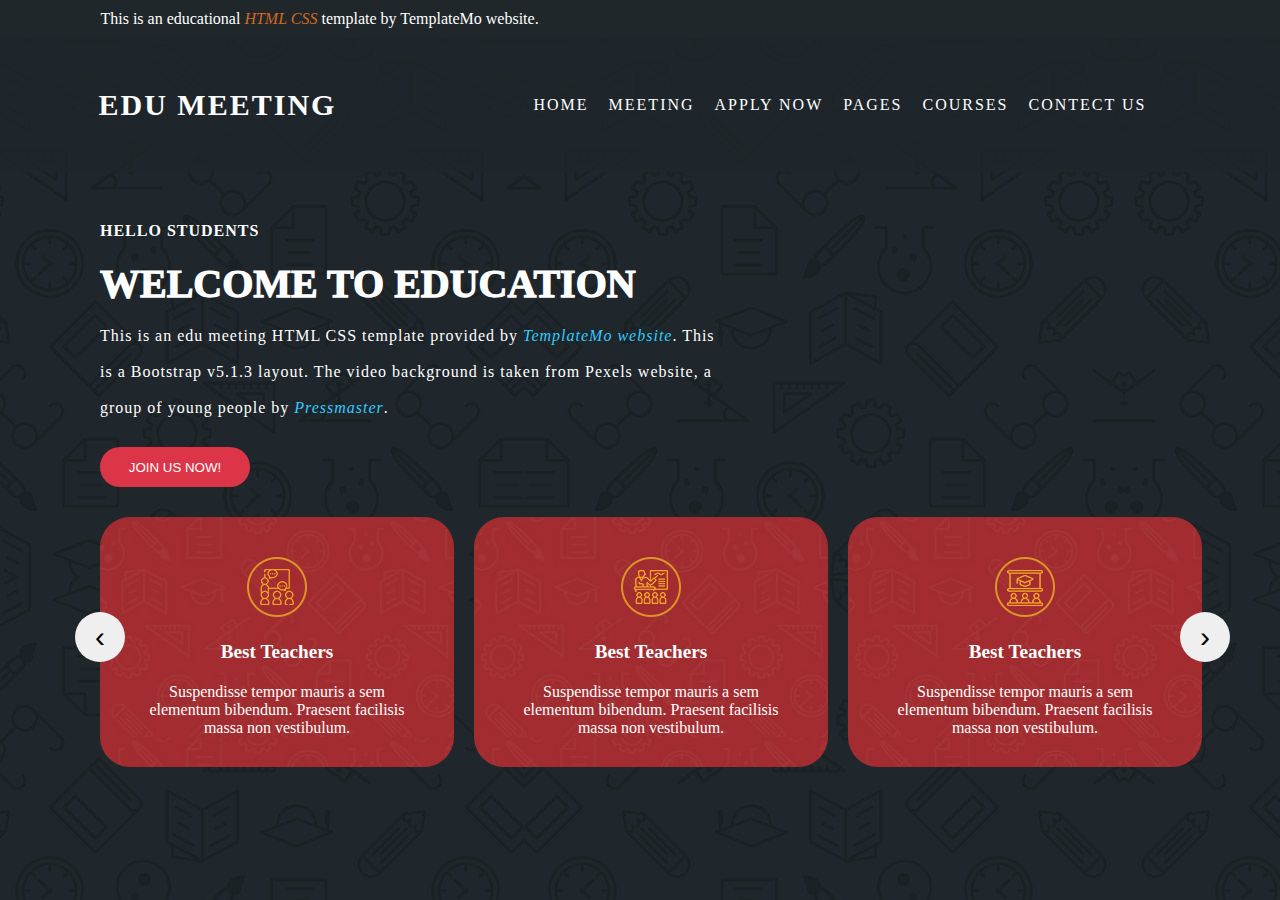
==== HTML5Assessment/Index.html @ 29d50cd0 "New added" ====
<!DOCTYPE html>
<html lang="en">
  <head>
    <meta charset="UTF-8" />
    <meta name="viewport" content="width=device-width, initial-scale=1.0" />
    <title>HTML 5 Assessment</title>
    <link rel="stylesheet" href="style.css" />
    <link
      rel="stylesheet"
      href="https://cdnjs.cloudflare.com/ajax/libs/font-awesome/6.5.1/css/all.min.css"
      integrity="sha512-DTOQO9RWCH3ppGqcWaEA1BIZOC6xxalwEsw9c2QQeAIftl+Vegovlnee1c9QX4TctnWMn13TZye+giMm8e2LwA=="
      crossorigin="anonymous"
      referrerpolicy="no-referrer"
    />
  </head>
  <body>
    <div class="container">
      <div class="container-wrapper">
        <div class="row">
          <div class="text-content">
            <p class="first-text">
              This is an educational
              <em style="color: chocolate">HTML CSS</em> template by TemplateMo
              website.
            </p>
          </div>
          <div class="icons">
            <ul>
              <li>
                <a href="#"><i class="fa-brands fa-facebook"></i></a>
              </li>
              <li>
                <a href="#"><i class="fa-brands fa-twitter"></i></a>
              </li>
              <li>
                <a href="#"><i class="fa-brands fa-behance"></i></a>
              </li>
              <li>
                <a href="#"><i class="fa-brands fa-linkedin"></i></a>
              </li>
            </ul>
          </div>
        </div>
      </div>

      <div class="container-01">
        <div class="main-nav">
          <a
            href="file:///C:/Users/Hp/Downloads/Education%20Meeting%20HTML5%20Template.html"
            class="logo"
            >EDU MEETING</a
          >
        </div>
        <ul class="nav">
          <li><a href="#">HOME</a></li>
          <li><a href="#">MEETING</a></li>
          <li><a href="#">APPLY NOW</a></li>
          <li class="page"><a href="">PAGES</a></li>
          <li><a href="#">COURSES</a></li>
          <li><a href="#">CONTECT US</a></li>
        </ul>
      </div>

      <section class="section-01">
        <div class="text-container">
          <h4>HELLO STUDENTS</h4>
          <h2 class="main-text">WELCOME TO EDUCATION</h2>
          <p class="para">
            This is an edu meeting HTML CSS template provided by
            <em style="color: #3cf">TemplateMo website</em>. This <br />
            <br />
            is a Bootstrap v5.1.3 layout. The video background is taken from
            Pexels website, a <br />
            <br />
            group of young people by <em style="color: #3cf">Pressmaster</em>.
          </p>
          <button type="button" id="join">JOIN US NOW!</button>
        </div>

        <div class="boxes">
          <div class="box1">
            <div class="inner-item">
              <img class="first-img" src="./Image/service-icon-01.png" alt="" />
              <h4 class="textt">Best Teachers</h4>
              <p>
                Suspendisse tempor mauris a sem <br />
                elementum bibendum. Praesent facilisis <br />
                massa non vestibulum.
              </p>
            </div>
          </div>

          <div class="box1">
            <div class="inner-item">
              <img class="first-img" src="./Image/service-icon-02.png" alt="" />
              <h4 class="textt">Best Teachers</h4>
              <p>
                Suspendisse tempor mauris a sem <br />
                elementum bibendum. Praesent facilisis <br />
                massa non vestibulum.
              </p>
            </div>
          </div>

          <div class="box1">
            <div class="inner-item">
              <img class="first-img" src="./Image/service-icon-03.png" alt="" />
              <h4 class="textt">Best Teachers</h4>
              <p>
                Suspendisse tempor mauris a sem <br />
                elementum bibendum. Praesent facilisis <br />
                massa non vestibulum.
              </p>
            </div>
          </div>

          <div class="owl-nav">
            <button type="button" class="first-arrow">
              <span class="arrow">‹</span></button
            ><button type="button" class="second-arrow">
              <span class="arrow">›</span>
            </button>
          </div>
        </div>
      </section>
    </div>
  </body>
</html>
---- HTML5Assessment/style.css ----
* {
  margin: 0;
  padding: 0;
  box-sizing: border-box;
}
body {
  background: url(../HTML5Assessment/Image/meetings-bg.jpg);
}
.container {
}
.container-wrapper {
  color: #ffffff;
  background-color: #1f272b;
}
.row {
  display: flex;
  justify-content: space-around;
  gap: 400px;
  padding: 10px;
}
.icons ul {
  display: flex;
  list-style: none;
  gap: 20px;
}
.container-01 {
  display: flex;
  justify-content: space-around;
  color: #ffffff;
  background-color: #1f272bbf;
  /* margin-top: 10px; */
  padding: 50px 35px 50px 0px;
}
.logo {
  text-decoration: none;
  color: #ffffff;
  font-size: 30px;
  font-weight: 900;
}
.nav {
  display: flex;
  list-style: none;
  gap: 20px;
  align-items: center;
}
a {
  color: #ffffff;
  letter-spacing: 2px;
  text-decoration: none;
}
.page :hover {
  content: counter(UPCOMING MEETINGS);
}
.section-01 {
  color: #ffffff;
  /* background-color: #343a40; */
  position: relative;
}
.text-container {
  /* text-align: center; */
  padding-left: 100px;
  padding-top: 50px;
}
.text-container h4 {
  letter-spacing: 1px;
  padding-bottom: 20px;
}
.para {
  padding-top: 20px;
  letter-spacing: 1px;
}
.main-text {
  padding-top: 0px;
  font-size: 40px;
  font-weight: 1000;
}
#join {
  color: #ffffff;
  background-color: #dc3547;
  width: 150px;
  height: 40px;
  border-radius: 20px;
  margin-top: 30px;
  border: none;
}
.boxes {
  /* width: 90%; */
  display: flex;
  margin-top: 30px;
  margin-left: 100px;
  gap: 20px;
}
.box1 {
  width: 30%;
  height: 250px;
  border-radius: 30px;
  background-image: url(../HTML5Assessment/Image/service-item-bg.jpg);
  text-align: center;
}
.first-img {
  padding-top: 40px;
}
.textt {
  padding-top: 20px;
  padding-bottom: 20px;
  font-size: larger;
}
.first-arrow {
  width: 50px;
  height: 50px;
  border-radius: 50px;
  border: none;
  position: absolute;
  top: 440px;
  left: 75px;
  cursor: pointer;
}
.second-arrow {
  width: 50px;
  height: 50px;
  border-radius: 50px;
  border: none;
  position: absolute;
  top: 440px;
  right: 50px;
  cursor: pointer;
}
.arrow {
  font-size: 30px;
}
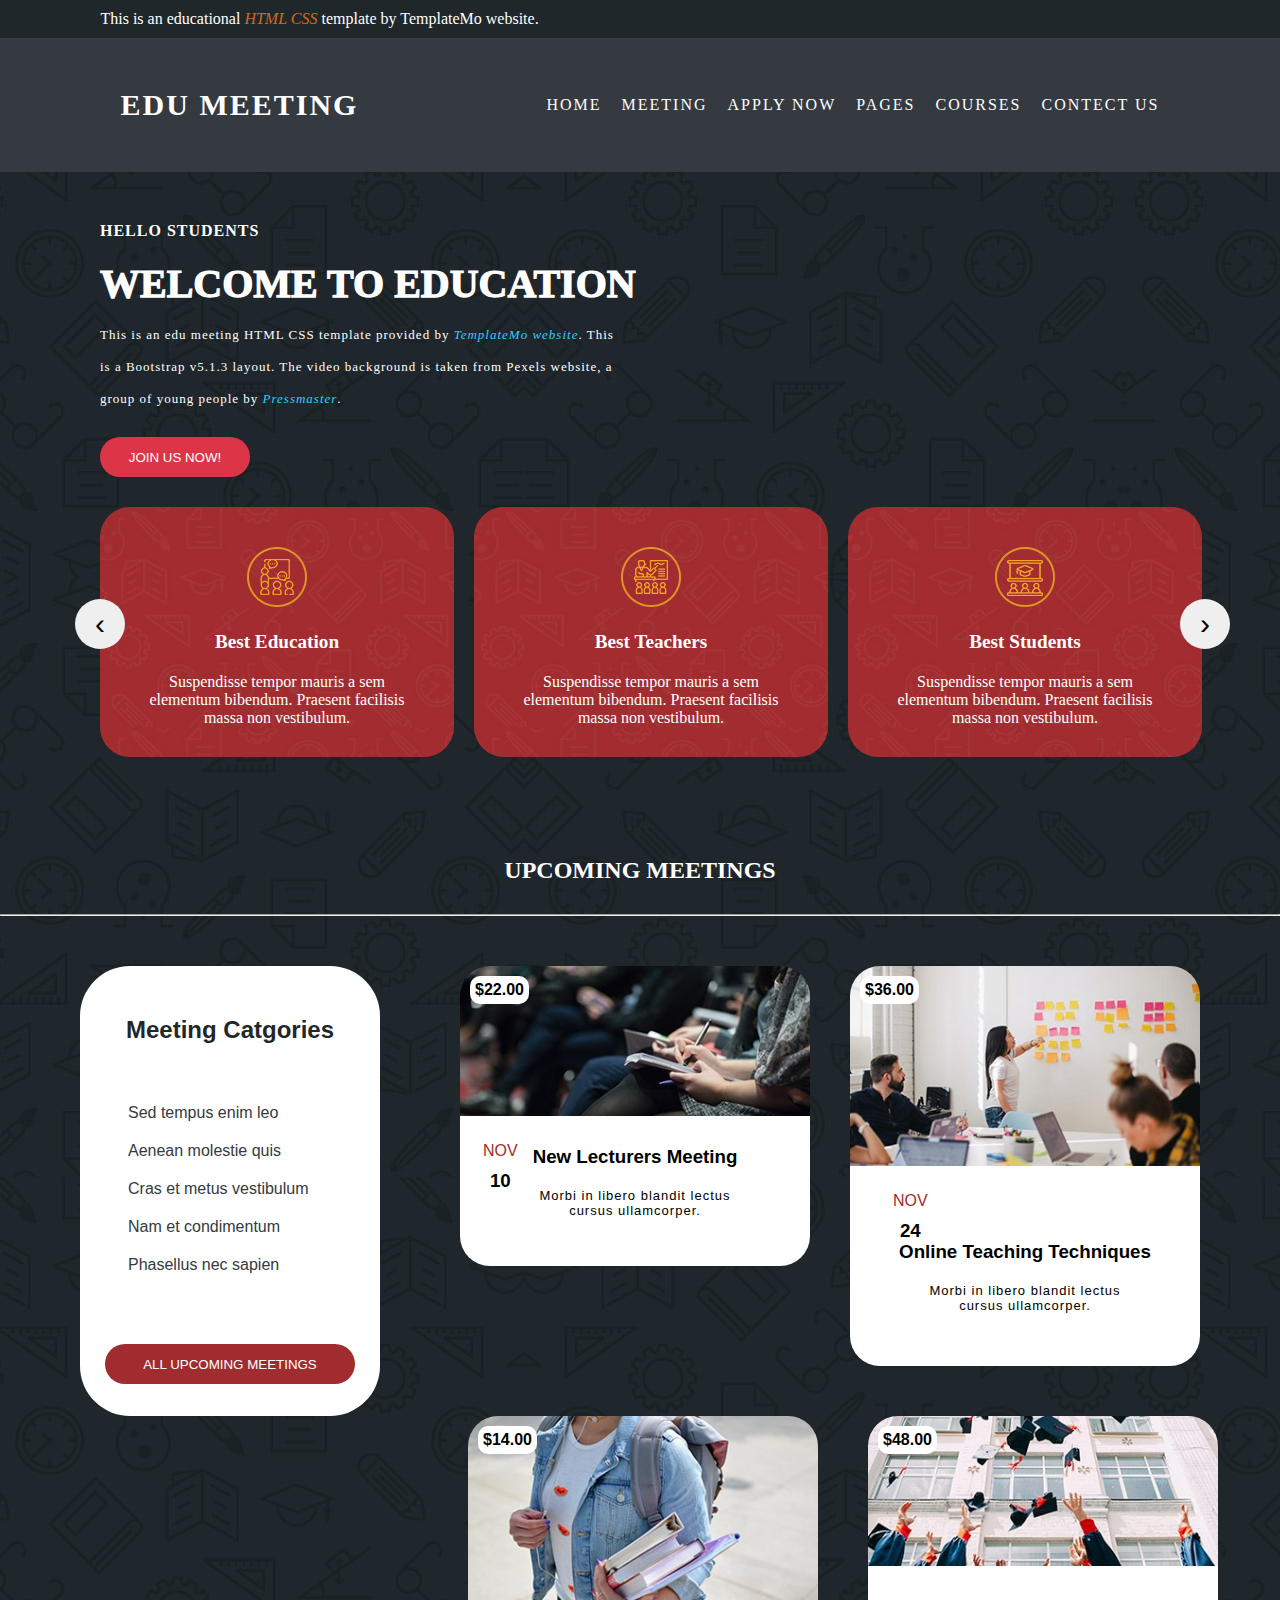
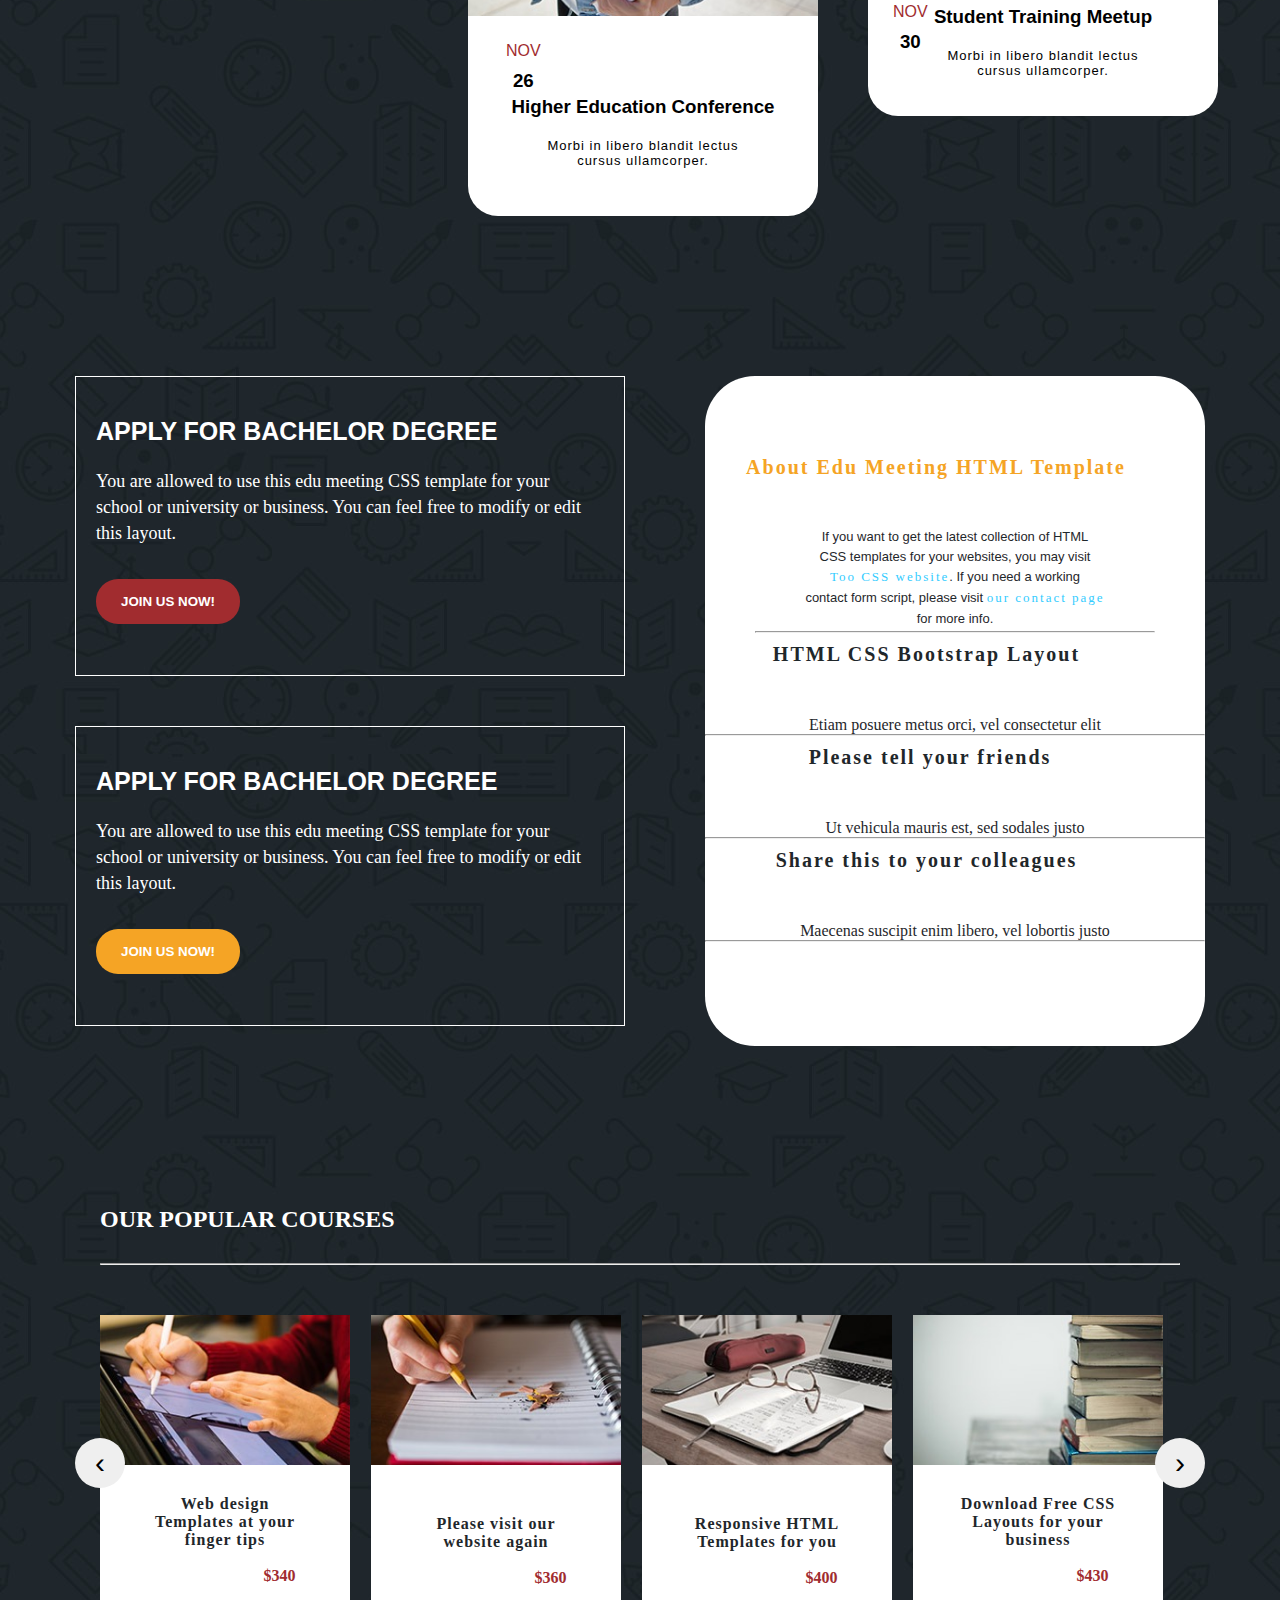
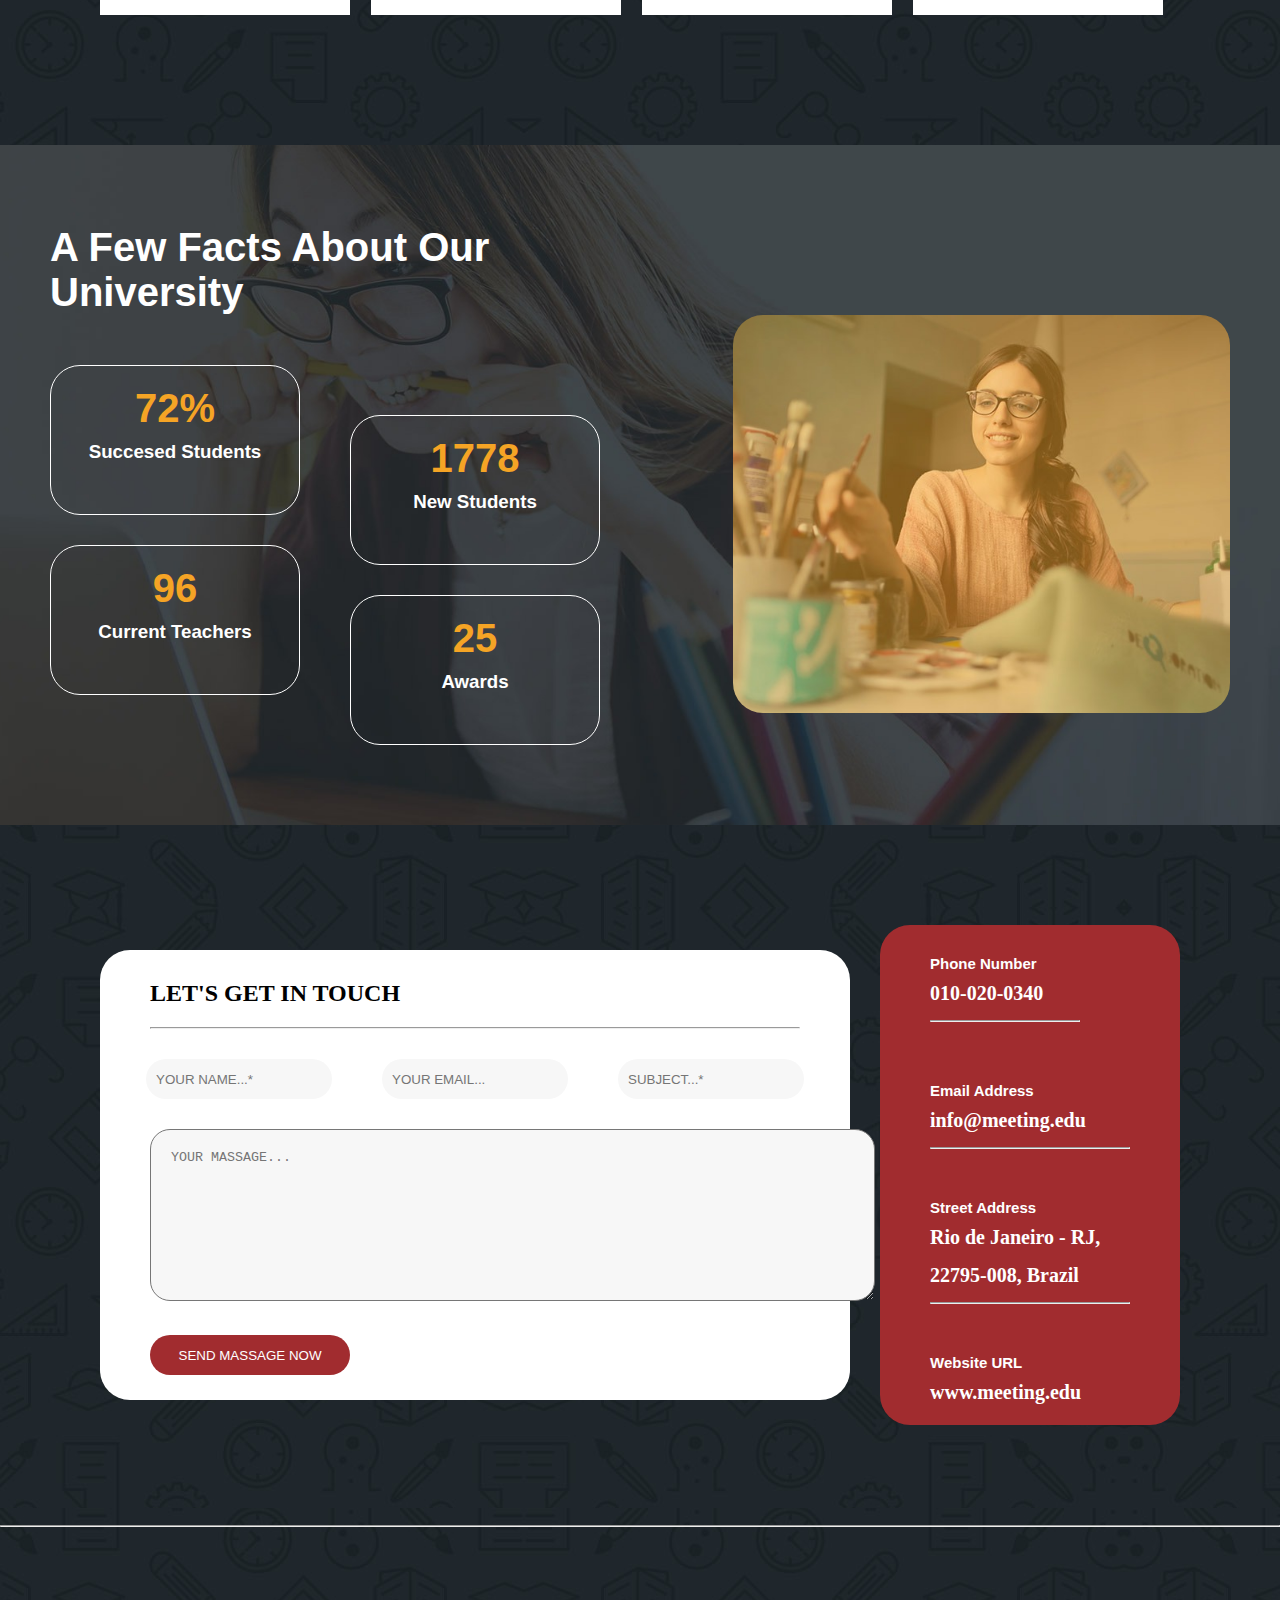
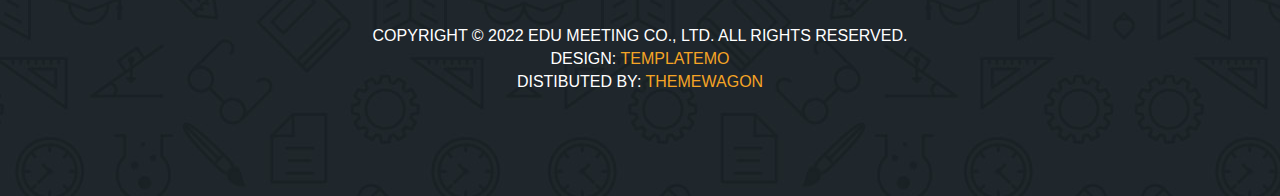
==== commit 884014a4: "edu meeting added" ====
--- a/HTML5Assessment/Index.html
+++ b/HTML5Assessment/Index.html
@@ -14,8 +14,9 @@
     />
   </head>
   <body>
-    <div class="container">
-      <div class="container-wrapper">
+  <div class="container">
+    <header> 
+        <!-- <video src="../HTML5Assessment/Image/course-video.mp4"></video>   -->
         <div class="row">
           <div class="text-content">
             <p class="first-text">
@@ -41,7 +42,7 @@
             </ul>
           </div>
         </div>
-      </div>
+      
 
       <div class="container-01">
         <div class="main-nav">
@@ -55,12 +56,16 @@
           <li><a href="#">HOME</a></li>
           <li><a href="#">MEETING</a></li>
           <li><a href="#">APPLY NOW</a></li>
-          <li class="page"><a href="">PAGES</a></li>
+          <li class="page"><a href="">PAGES <i class="fa-solid fa-chevron-down"></i></a></li>
           <li><a href="#">COURSES</a></li>
           <li><a href="#">CONTECT US</a></li>
         </ul>
       </div>
 
+
+
+      <!--  Section - 01 -->
+      
       <section class="section-01">
         <div class="text-container">
           <h4>HELLO STUDENTS</h4>
@@ -76,12 +81,12 @@
           </p>
           <button type="button" id="join">JOIN US NOW!</button>
         </div>
-
+        
         <div class="boxes">
           <div class="box1">
             <div class="inner-item">
               <img class="first-img" src="./Image/service-icon-01.png" alt="" />
-              <h4 class="textt">Best Teachers</h4>
+              <h4 class="textt">Best Education</h4>
               <p>
                 Suspendisse tempor mauris a sem <br />
                 elementum bibendum. Praesent facilisis <br />
@@ -105,7 +110,7 @@
           <div class="box1">
             <div class="inner-item">
               <img class="first-img" src="./Image/service-icon-03.png" alt="" />
-              <h4 class="textt">Best Teachers</h4>
+              <h4 class="textt">Best Students</h4>
               <p>
                 Suspendisse tempor mauris a sem <br />
                 elementum bibendum. Praesent facilisis <br />
@@ -113,16 +118,359 @@
               </p>
             </div>
           </div>
-
-          <div class="owl-nav">
+          
+          <div class="arrow-button">
             <button type="button" class="first-arrow">
-              <span class="arrow">‹</span></button
-            ><button type="button" class="second-arrow">
+              <span class="arrow">‹</span>
+            </button>
+            <button type="button" class="second-arrow">
               <span class="arrow">›</span>
             </button>
           </div>
         </div>
+        <div class="last-line">
+          <h2>UPCOMING MEETINGS</h2>
+        </div>
       </section>
-    </div>
+    </header>
+    <hr />
+
+
+    
+    <!-- Section - 02 -->
+
+     <section>
+      <div class="container-02">
+        <div class="box-container">
+          <div class="first-box">
+            <h2 class="h2-text">Meeting Catgories</h2>
+            <p>Sed tempus enim leo</p>
+            <p>Aenean molestie quis</p>
+            <p>Cras et metus vestibulum</p>
+            <p>Nam et condimentum</p>
+            <p>Phasellus nec sapien</p>
+  
+            <button class="box-button" type="button">
+              ALL UPCOMING MEETINGS
+            </button>
+          </div>
+  
+          <div class="second-box">
+            <div class="col-25"><span class="span-01">$22.00</span></div>
+            <div class="col-50">
+              <h3 class="newMeeting">New Lecturers Meeting</h3>
+              <p class="para">
+                Morbi in libero blandit lectus <br />
+                cursus ullamcorper.
+              </p>
+              <div class="lastp">
+                <p class="nov">NOV</p>
+                <h3>10</h3>
+              </div>
+  
+            </div>
+          </div>
+  
+          <div class="third-box">
+            <div class="col-75">
+              <span class="span-02">$36.00</span>
+            </div>
+            <div class="col-100">
+              <h3 class="online-tech">Online Teaching Techniques</h3>
+              <p class="para">Morbi in libero blandit lectus <br>
+                cursus ullamcorper.</p>
+  
+                <div class="lastpp">
+                  <p class="nov">NOV</p>
+                  <h3>24</h3>
+                </div>
+            </div>
+          </div>
+        </div>
+  
+        <div class="second-box-container">
+          <div class="first-box-01">
+            <div class="row-25"><span class="span-03">$14.00</span></div>
+            <div class="row-50">
+              <h3 class="highEdu">Higher Education Conference</h3>
+              <p class="para">
+                Morbi in libero blandit lectus <br />
+                cursus ullamcorper.
+              </p>
+              <div class="lastp-01">
+                <p class="nov">NOV</p>
+                <h3>26</h3>
+              </div>
+  
+            </div>
+          </div>
+  
+          <div class="second-box-02">
+            <div class="row-75">
+              <span class="span-04">$48.00</span>
+            </div>
+            <div class="row-100">
+              <h3 class="student">Student Training Meetup</h3>
+              <p class="para">Morbi in libero blandit lectus <br>
+                cursus ullamcorper.</p>
+  
+                <div class="lastp-02">
+                  <p class="nov">NOV</p>
+                  <h3>30</h3>
+                </div>
+            </div>
+          </div>
+        </div>
+      </div>
+     </section>
+       
+      
+      <!--  Section - 03 -->
+
+      <section>
+        <div class="container-03">
+          <div class="box-one">
+            <div class="part-01">
+              <h2 class="htwo">APPLY FOR BACHELOR DEGREE</h2>
+              <p>You are allowed to use this edu meeting CSS template for your</p> 
+              <p>school or university or business. You can feel free to modify or edit</p>
+               <p> this layout.</p>
+
+               <button class="first-button">JOIN US NOW!</button>
+            </div>
+            <div class="part-02">
+              <h2 class="htwo">APPLY FOR BACHELOR DEGREE</h2>
+              <p>You are allowed to use this edu meeting CSS template for your</p> 
+              <p>school or university or business. You can feel free to modify or edit</p>
+               <p> this layout.</p>
+
+               <button style="background-color: #f5a425;" class="first-button">JOIN US NOW!</button>
+            </div>
+          </div>
+
+          <div class="box-two">
+            <div class="text-1">
+              <h2 class="htwo-01"><a  style="color: #f5a425;" href="">About Edu Meeting HTML Template  &ensp;  &ensp; <i class="fa-solid fa-chevron-down"></i></a></h2>
+              <div class="para-02">
+                <p>If you want to get the latest collection of HTML</p>
+                 <p>CSS templates for your websites, you may visit</p>
+                <p><a  class="blue"   href="">Too CSS website</a>. If you need a working </p>
+                <p>contact form script, please visit <a class="blue" href="">our contact page</a></p>
+                <p> for more info.</p>
+                <hr> 
+              </div>
+            </div>
+            <div>
+              <h2 class="htwo-02"><a style="color: #1f272b;" href="">HTML CSS Bootstrap Layout &ensp; &ensp; &ensp; <i class="fa-solid fa-chevron-right"></i></a></h2>
+              <p class="para-03">Etiam posuere metus orci, vel consectetur elit</p>
+              <hr>
+            </div>
+
+            <div>
+              <h2 class="htwo-02"><a style="color: #1f272b;" href="">Please tell your friends&ensp; &ensp; &ensp; <i class="fa-solid fa-chevron-right"></i></a></h2>
+              <p class="para-03">Ut vehicula mauris est, sed sodales justo</p>
+              <hr>
+            </div>
+
+            <div>
+              <h2 class="htwo-02"><a style="color: #1f272b;" href="">Share this to your colleagues &ensp; &ensp; &ensp; <i class="fa-solid fa-chevron-right"></i></a></h2>
+              <p class="para-03">Maecenas suscipit enim libero, vel lobortis justo <hr></p>
+              
+            </div>
+          </div>
+
+        </div>
+      </section>
+
+
+      <!-- Section - 04  -->
+
+      <section>
+        <div class="container-04">
+
+          <div class="part-03">
+            <h2 class="htwo-04">OUR POPULAR COURSES</h2>
+           <hr>
+          </div>
+          
+          <div class="part-container">
+            <div class="part-04">
+                <div class="p-01"></div>
+                <div class="p-02">
+                  <h4 class="hfour">Web design <br> Templates at your<br> finger tips</h4><br>
+                  <div  class="stars">
+                    <p>
+                      <i class="fa-solid fa-star" style="color: #ffc800"></i>
+                      <i class="fa-solid fa-star" style="color: #ffc800"></i>
+                      <i class="fa-solid fa-star" style="color: #ffc800"></i>
+                      <i class="fa-solid fa-star" style="color: #ffc800"></i>
+                      <i class="fa-solid fa-star" style="color: #ffc800"></i>
+                    </p>
+                    <p class="doller-340">$340</p>
+                  </div>
+                </div>
+            </div>
+            <div class="part-04">
+              <div class="p-03"></div>
+              <div class="p-02">
+                <h4 class="hfour-01">Please visit our<br>website again</h4><br>
+                <div  class="stars">
+                  <p>
+                    <i class="fa-solid fa-star" style="color: #ffc800"></i>
+                    <i class="fa-solid fa-star" style="color: #ffc800"></i>
+                    <i class="fa-solid fa-star" style="color: #ffc800"></i>
+                    <i class="fa-solid fa-star" style="color: #ffc800"></i>
+                    <i class="fa-solid fa-star" style="color: #ffc800"></i>
+                  </p>
+                  <p class="doller-340">$360</p>
+                </div>
+              </div>
+            </div>
+            <div class="part-04">
+              <div class="p-05"></div>
+              <div class="p-02">
+               <h4 class="hfour-02">Responsive HTML<br> Templates for you</h4><br>
+                <div  class="stars">
+                 <p>
+                    <i class="fa-solid fa-star" style="color: #ffc800"></i>
+                    <i class="fa-solid fa-star" style="color: #ffc800"></i>
+                    <i class="fa-solid fa-star" style="color: #ffc800"></i>
+                    <i class="fa-solid fa-star" style="color: #ffc800"></i>
+                    <i class="fa-solid fa-star" style="color: #ffc800"></i>
+                  </p>
+                  <p class="doller-340">$400</p>
+                </div>
+              </div>
+            </div>
+            <div class="part-04">
+              <div class="p-06"></div>
+              <div class="p-02">
+                 <h4 class="hfour-03">Download Free CSS <br> Layouts for your<br> business</h4><br>
+                <div  class="stars">
+                  <p>
+                   <i class="fa-solid fa-star" style="color: #ffc800"></i>
+                   <i class="fa-solid fa-star" style="color: #ffc800"></i>
+                   <i class="fa-solid fa-star" style="color: #ffc800"></i>
+                   <i class="fa-solid fa-star" style="color: #ffc800"></i>
+                   <i class="fa-solid fa-star" style="color: #ffc800"></i>
+                  </p>
+                  <p class="doller-340">$430</p>
+                </div>
+              </div>
+            </div>
+            <div class="arrow-button">
+              <button type="button" class="first-arrow-01">
+                <span class="arrow-01">‹</span>
+              </button>
+              <button type="button" class="second-arrow-01">
+                <span class="arrow-01">›</span>
+              </button>
+              
+            </div>
+            
+          </div>
+          <div class="dots">
+            <p><i class="fa-solid fa-circle" style="color: #ffffff;"></i></p>
+            <p><i class="fa-solid fa-circle" style="color: #ffffff;"></i></p>
+            <p><i class="fa-solid fa-circle" style="color: #ffffff;"></i></p>
+          </div>
+      </section>
+     
+      <!-- Section -05 -->
+
+      <section>
+        <div class="container-05">
+          <h2 class="htwo-05">A Few Facts About Our <br> University</h2>
+
+          <div class="col-main">
+            <div class="col-main-01">
+              <div class="col-00">
+                <div class="col-01">
+                  <p class="col-para">72%</p>
+                  <h3 class="hthree">Succesed Students</h3>
+                </div>
+                <div class="col-01">
+                  <p class="col-para">96</p>
+                  <h3 class="hthree">Current Teachers</h3>
+                </div>
+              </div>
+              <div class="col-main-02">
+                <div class="col-01">
+                  <p class="col-para">1778</p>
+                  <h3 class="hthree">New Students</h3>
+                </div>
+                <div class="col-01">
+                  <p class="col-para">25</p>
+                  <h3 class="hthree">Awards</h3>
+                </div>
+              </div>
+            </div>
+            <div class="col-main-03">
+              <div class="images">
+                <img class="image" src="../HTML5Assessment/Image/second_video.jpg" alt="">
+                <p class="pause"><i class="fa-regular fa-circle-pause fa-2xl" style="color: #ffffff;"></i></p>
+              </div>
+            </div>
+          </div>
+        </div>
+      </section>
+
+        <section>
+          <div class="container-06">
+           <div class="container-wrapper-06">
+            <h2 class="htwo-06">LET'S GET IN TOUCH</h2>
+            <hr>
+            <div class="input-text">
+              <div><input type="text" class="input-text-01" value="" placeholder="YOUR NAME...*" required></div>
+              <div><input type="text" class="input-text-01" value="" placeholder="YOUR EMAIL..."></div>
+              <div><input type="text" class="input-text-01" value="" placeholder="SUBJECT...*" required></div>
+            </div>
+            <textarea name="text" id="text-area" cols="86" rows="10" placeholder="YOUR MASSAGE..."></textarea>
+            <button class="massbtn">SEND MASSAGE NOW</button>
+           </div>
+
+           <div class="red-box">
+            <div class="red-box-01">
+              <p class="red-p">Phone Number</p>
+              <p class="red-htwo">010-020-0340</p>
+              <hr>
+            </div> 
+            <div class="red-box-02">
+              <p class="red-p">Email Address</p>
+              <p class="red-htwo">info@meeting.edu</p>
+              <hr>
+            </div> 
+            <div class="red-box-02">
+              <p class="red-p">Street Address</p>
+              <p class="red-htwo">Rio de Janeiro - RJ,</p> 
+              <p class="red-htwo">22795-008, Brazil</p>
+              <hr>
+            </div>
+            <div class="red-box-02">
+              <p class="red-p">Website URL</p>
+              <p class="red-htwo">www.meeting.edu</p>
+            </div>
+          </div>
+         </div>
+         <hr>
+        </section>
+          
+        <!--  Footerrrr -->
+
+
+        <div class="footer-text">
+          <p>COPYRIGHT © 2022 EDU MEETING CO., LTD. ALL RIGHTS RESERVED.</p>
+          <p>DESIGN: <span style="color: #f5a425;">TEMPLATEMO</span></p>
+          <p>DISTIBUTED BY: <span style="color: #f5a425;">THEMEWAGON</span></p>
+        </div>
+   </div>
   </body>
 </html>
+
+
+            
+        
+
+          
+
+            
--- a/HTML5Assessment/style.css
+++ b/HTML5Assessment/style.css
@@ -6,13 +6,19 @@
 body {
   background: url(../HTML5Assessment/Image/meetings-bg.jpg);
 }
-.container {
-}
-.container-wrapper {
+video {
+  object-fit: cover;
+  width: 100%;
+  position: fixed;
+  top: 0;
+  left: 0;
+}
+img {
+  width: 100%;
+}
+.row {
   color: #ffffff;
   background-color: #1f272b;
-}
-.row {
   display: flex;
   justify-content: space-around;
   gap: 400px;
@@ -23,57 +29,65 @@
   list-style: none;
   gap: 20px;
 }
+
 .container-01 {
   display: flex;
-  justify-content: space-around;
-  color: #ffffff;
-  background-color: #1f272bbf;
-  /* margin-top: 10px; */
-  padding: 50px 35px 50px 0px;
-}
-.logo {
-  text-decoration: none;
-  color: #ffffff;
-  font-size: 30px;
-  font-weight: 900;
-}
-.nav {
-  display: flex;
-  list-style: none;
-  gap: 20px;
-  align-items: center;
-}
-a {
-  color: #ffffff;
-  letter-spacing: 2px;
-  text-decoration: none;
-}
-.page :hover {
-  content: counter(UPCOMING MEETINGS);
-}
-.section-01 {
-  color: #ffffff;
-  /* background-color: #343a40; */
-  position: relative;
-}
-.text-container {
-  /* text-align: center; */
-  padding-left: 100px;
-  padding-top: 50px;
-}
-.text-container h4 {
-  letter-spacing: 1px;
-  padding-bottom: 20px;
-}
-.para {
-  padding-top: 20px;
-  letter-spacing: 1px;
+  justify-content: center;
+  color: #ffffff;
+  /* background-color: #1f272bbf; */
+  background-color: #343a40;
+  gap: 88px;
+  padding: 50px 100px 50px 0px;
+  z-index: 1;
+  position: sticky;
+  top: 0;
 }
 .main-text {
   padding-top: 0px;
   font-size: 40px;
   font-weight: 1000;
 }
+.logo {
+  text-decoration: none;
+  color: #ffffff;
+  font-size: 30px;
+  font-weight: 900;
+  padding: 0px 100px 0px 100px;
+}
+.nav {
+  display: flex;
+  list-style: none;
+  gap: 20px;
+  align-items: center;
+}
+a {
+  color: #ffffff;
+  letter-spacing: 2px;
+  text-decoration: none;
+}
+.page :hover {
+  content: counter(UPCOMING MEETINGS);
+}
+
+/*  Section - 01 */
+
+.section-01 {
+  color: #ffffff;
+  position: relative;
+}
+.text-container {
+  padding-left: 100px;
+  padding-top: 50px;
+}
+.text-container h4 {
+  letter-spacing: 1px;
+  padding-bottom: 20px;
+}
+.para {
+  padding-top: 20px;
+  letter-spacing: 1px;
+}
+
 #join {
   color: #ffffff;
   background-color: #dc3547;
@@ -97,7 +111,9 @@
   background-image: url(../HTML5Assessment/Image/service-item-bg.jpg);
   text-align: center;
 }
+
 .first-img {
+  width: 60px;
   padding-top: 40px;
 }
 .textt {
@@ -105,13 +121,16 @@
   padding-bottom: 20px;
   font-size: larger;
 }
+.arrow {
+  font-size: 30px;
+}
 .first-arrow {
   width: 50px;
   height: 50px;
   border-radius: 50px;
   border: none;
   position: absolute;
-  top: 440px;
+  top: 427px;
   left: 75px;
   cursor: pointer;
 }
@@ -121,10 +140,590 @@
   border-radius: 50px;
   border: none;
   position: absolute;
-  top: 440px;
+  top: 427px;
   right: 50px;
   cursor: pointer;
 }
-.arrow {
+
+.last-line {
+  text-align: center;
+  margin-top: 100px;
+  margin-bottom: 30px;
+}
+.box-container {
+  display: flex;
+  gap: 40px;
+  justify-content: center;
+  margin-top: 50px;
+}
+.first-box {
+  width: 300px;
+  height: 450px;
+  background-color: #ffffff;
+  color: #1f272b;
+  border-radius: 50px;
+  margin-right: 40px;
+}
+.h2-text {
+  padding-top: 50px;
+  padding-bottom: 60px;
+  font-family: sans-serif;
+  text-align: center;
+}
+.first-box p {
+  padding-bottom: 20px;
+  color: #343a40;
+  font-family: sans-serif;
+  padding-left: 48px;
+}
+.box-button {
+  width: 250px;
+  height: 40px;
+  border-radius: 20px;
+  border: none;
+  color: white;
+  background-color: #a12c2f;
+  margin-top: 50px;
+  margin-left: 25px;
+}
+.second-box {
+  width: 350px;
+  height: 300px;
+}
+.col-25 {
+  height: 150px;
+  background: url(../HTML5Assessment/Image/lecture\ meeting.jpg) no-repeat
+    center center/cover;
+  border-top-left-radius: 30px;
+  border-top-right-radius: 30px;
+  position: relative;
+}
+
+.col-50 {
+  height: 150px;
+  background-color: #ffffff;
+  font-family: sans-serif;
+  text-align: center;
+  position: relative;
+  border-bottom-left-radius: 30px;
+  border-bottom-right-radius: 30px;
+}
+.span-01 {
+  background-color: #ffffff;
+  border-radius: 10px;
+  text-align: center;
+  font-family: sans-serif;
+  font-weight: bold;
+  padding: 5px;
+  position: absolute;
+  top: 10px;
+  left: 10px;
+}
+.para {
+  font-size: 13px;
+}
+.lastp {
+  position: absolute;
+  top: 26px;
+  left: 23px;
+  font-family: sans-serif;
+}
+.newMeeting {
+  padding-top: 30px;
+}
+.nov {
+  color: #a12c2f;
+  padding-bottom: 10px;
+}
+.third-box {
+  width: 350px;
+  height: 400px;
+}
+.col-75 {
+  height: 200px;
+  background: url(../HTML5Assessment/Image/lecture\ tech.jpg) no-repeat center
+    center/cover;
+  border-top-left-radius: 30px;
+  border-top-right-radius: 30px;
+  position: relative;
+}
+.col-100 {
+  height: 200px;
+  background-color: #ffffff;
+  font-family: sans-serif;
+  text-align: center;
+  position: relative;
+  border-bottom-left-radius: 30px;
+  border-bottom-right-radius: 30px;
+}
+.span-02 {
+  background-color: #ffffff;
+  border-radius: 10px;
+  text-align: center;
+  font-family: sans-serif;
+  font-weight: bold;
+  padding: 5px;
+  position: absolute;
+  top: 10px;
+  left: 10px;
+}
+.lastpp {
+  position: absolute;
+  top: 26px;
+  left: 43px;
+  font-family: sans-serif;
+}
+.online-tech {
+  padding-top: 75px;
+}
+.second-box-container {
+  display: flex;
+  justify-content: right;
+  /* justify-content: center; */
+  gap: 50px;
+  padding-right: 62px;
+  margin-bottom: 80px;
+}
+.first-box-01 {
+  width: 350px;
+  height: 400px;
+}
+.row-25 {
+  height: 200px;
+  background: url(../HTML5Assessment/Image/high\ edu.jpg) no-repeat center
+    center/cover;
+  border-top-left-radius: 30px;
+  border-top-right-radius: 30px;
+  position: relative;
+}
+
+.row-50 {
+  height: 200px;
+  background-color: #ffffff;
+  font-family: sans-serif;
+  text-align: center;
+  position: relative;
+  border-bottom-left-radius: 30px;
+  border-bottom-right-radius: 30px;
+}
+.highEdu {
+  padding-top: 80px;
+}
+.span-03 {
+  background-color: #ffffff;
+  border-radius: 10px;
+  text-align: center;
+  font-family: sans-serif;
+  font-weight: bold;
+  padding: 5px;
+  position: absolute;
+  top: 10px;
+  left: 10px;
+}
+.para {
+  font-size: 13px;
+}
+.lastp-01 {
+  position: absolute;
+  top: 26px;
+  left: 38px;
+  font-family: sans-serif;
+}
+.nov {
+  color: #a12c2f;
+  padding-bottom: 10px;
+}
+.second-box-02 {
+  width: 350px;
+  height: 300px;
+}
+.row-75 {
+  height: 150px;
+  background: url(../HTML5Assessment/Image/student\ training.jpg) no-repeat
+    center center/cover;
+  border-top-left-radius: 30px;
+  border-top-right-radius: 30px;
+  position: relative;
+}
+.row-100 {
+  height: 150px;
+  background-color: #ffffff;
+  font-family: sans-serif;
+  text-align: center;
+  position: relative;
+  border-bottom-left-radius: 30px;
+  border-bottom-right-radius: 30px;
+}
+.student {
+  padding-top: 40px;
+}
+.span-04 {
+  background-color: #ffffff;
+  border-radius: 10px;
+  text-align: center;
+  font-family: sans-serif;
+  font-weight: bold;
+  padding: 5px;
+  position: absolute;
+  top: 10px;
+  left: 10px;
+}
+.lastp-02 {
+  position: absolute;
+  top: 37px;
+  left: 25px;
+  font-family: sans-serif;
+}
+
+/*  Section - 03  */
+
+.container-03 {
+  background: url(../HTML5Assessment/Image/second\ wp.jpg) fixed;
+  display: flex;
+  justify-content: center;
+  gap: 80px;
+  padding: 80px 30px 80px 30px;
+}
+
+.box-one {
+  width: 550px;
+  height: 700px;
+  color: #ffffff;
+}
+.part-01 {
+  height: 300px;
+  background-color: transparent;
+  /* opacity: 0.5; */
+  margin-bottom: 50px;
+  border: 1px solid white;
+  padding: 40px 20px 40px 20px;
+}
+.htwo {
+  font-size: 25px;
+  font-weight: bold;
+  padding-bottom: 25px;
+  font-family: sans-serif;
+}
+.part-01 p {
+  font-size: 18px;
+  padding-bottom: 5px;
+}
+.first-button {
+  color: #ffffff;
+  background-color: #a12c2f;
+  padding: 15px 25px 15px 25px;
+  border-radius: 22px;
+  border: none;
+  margin-top: 30px;
+  font-weight: bold;
+}
+.part-02 {
+  height: 300px;
+  border: 1px solid #ffffff;
+  padding: 40px 20px 40px 20px;
+}
+.part-02 p {
+  font-size: 18px;
+  padding-bottom: 5px;
+}
+
+.box-two {
+  width: 500px;
+  height: 670px;
+  background-color: #ffffff;
+  color: #1f272b;
+  border-radius: 50px;
+}
+
+.text-1 {
+  text-align: center;
+  padding-top: 80px;
+}
+.para-02 {
+  padding: 50px 50px 0px 50px;
+  text-align: center;
+}
+.para-02 p {
+  font-family: sans-serif;
+  font-size: small;
+  padding-bottom: 5px;
+}
+.blue {
+  color: #3cf;
+  font-family: serif;
+}
+.htwo-01 {
+  font-size: 20px;
+  font-weight: bolder;
+  font-family: serif;
+  letter-spacing: 0px;
+}
+.htwo-02 {
+  font-size: 20px;
+  text-align: center;
+  font-weight: bolder;
+  font-family: serif;
+  letter-spacing: 0px;
+  padding-top: 10px;
+}
+.para-03 {
+  text-align: center;
+  padding: 50px 50px 0px 50px;
+}
+
+/*  Section - 04  */
+.container-04 {
+  padding: 50px 100px 50px 100px;
+}
+.htwo-04 {
+  color: #ffffff;
+  padding-bottom: 30px;
+}
+.part-container {
+  display: flex;
+  gap: 21px;
+  position: relative;
+  padding-top: 50px;
+}
+.part-04 {
+  width: 250px;
+  height: 300px;
+  background-color: #ffffff;
+  color: #1f272b;
+}
+.p-01 {
+  width: 250px;
+  height: 150px;
+  background: url(../HTML5Assessment/Image/web\ design.jpg) no-repeat center
+    center/cover;
+}
+.p-02 {
+  width: 250px;
+  height: 150px;
+}
+.hfour {
+  text-align: center;
+  padding-top: 30px;
+  letter-spacing: 1px;
+}
+.stars {
+  display: flex;
+  justify-content: space-around;
+}
+.doller-340 {
+  color: #a12c2f;
+  font-weight: bold;
+}
+
+.p-03 {
+  width: 250px;
+  height: 150px;
+  background: url(../HTML5Assessment/Image/visit\ again.jpg) no-repeat center
+    center/cover;
+}
+
+.hfour-01 {
+  text-align: center;
+  padding-top: 50px;
+  letter-spacing: 1px;
+}
+
+.p-05 {
+  width: 250px;
+  height: 150px;
+  background: url(../HTML5Assessment/Image/responsive\ html.jpg) no-repeat
+    center center/cover;
+}
+.hfour-02 {
+  text-align: center;
+  padding-top: 50px;
+  letter-spacing: 1px;
+}
+.p-06 {
+  width: 250px;
+  height: 150px;
+  background: url(../HTML5Assessment/Image/download\ free\ css.jpg) no-repeat
+    center center/cover;
+}
+.hfour-03 {
+  text-align: center;
+  padding-top: 30px;
+  letter-spacing: 1px;
+}
+.arrow-01 {
   font-size: 30px;
 }
+.first-arrow-01 {
+  width: 50px;
+  height: 50px;
+  border-radius: 50px;
+  border: none;
+  position: absolute;
+  top: 173px;
+  left: -25px;
+  cursor: pointer;
+}
+.second-arrow-01 {
+  width: 50px;
+  height: 50px;
+  border-radius: 50px;
+  border: none;
+  position: absolute;
+  top: 173px;
+  right: -25px;
+  cursor: pointer;
+}
+.dots {
+  display: flex;
+  justify-content: center;
+  padding-top: 30px;
+  gap: 20px;
+  padding-bottom: 50px;
+}
+
+/* Section - 05 */
+.container-05 {
+  background: url(../HTML5Assessment/Image/third\ wp.jpg) no-repeat center
+    center/cover;
+  padding: 80px 50px 50px 50px;
+}
+.htwo-05 {
+  color: #ffffff;
+  font-size: 40px;
+  font-family: sans-serif;
+}
+.col-main {
+  display: flex;
+  justify-content: space-around;
+  gap: 133px;
+}
+.col-main-01 {
+  display: flex;
+  gap: 50px;
+}
+.hthree {
+  color: #ffffff;
+  padding-top: 10px;
+  font-family: sans-serif;
+}
+.col-para {
+  color: #f5a425;
+  font-weight: bold;
+  font-family: sans-serif;
+  font-size: 40px;
+  padding-top: 20px;
+}
+.col-01 {
+  width: 250px;
+  height: 150px;
+  border: 1px solid #ffffff;
+  border-radius: 30px;
+  text-align: center;
+  margin-bottom: 30px;
+}
+.col-00 {
+  padding-top: 50px;
+}
+.col-main-02 {
+  padding-top: 100px;
+}
+
+.images {
+  position: relative;
+}
+.image {
+  border-radius: 30px;
+  /* z-index: 0; */
+}
+.pause {
+  position: absolute;
+  top: 160px;
+  left: 215px;
+}
+
+/* Section - 06 */
+
+.container-06 {
+  display: flex;
+  justify-content: center;
+  gap: 30px;
+  padding: 100px 0px 100px 0px;
+}
+.container-wrapper-06 {
+  width: 750px;
+  height: 450px;
+  border-radius: 30px;
+  background-color: #ffffff;
+  padding: 30px 50px 20px 50px;
+  margin-top: 25px;
+}
+.htwo-06 {
+  padding-bottom: 20px;
+}
+.input-text {
+  display: flex;
+  padding: 30px 0px 30px 0px;
+  justify-content: center;
+  gap: 50px;
+}
+.input-text-01 {
+  width: 186px;
+  height: 40px;
+  border-radius: 30px;
+  padding-left: 10px;
+  border: none;
+  background-color: #f7f7f7;
+}
+#text-area {
+  background-color: #f7f7f7;
+  border-radius: 20px;
+  padding-left: 20px;
+  padding-top: 20px;
+  margin-bottom: 30px;
+}
+.massbtn {
+  width: 200px;
+  height: 40px;
+  border-radius: 20px;
+  border: none;
+  color: white;
+  background-color: #a12c2f;
+}
+.red-box {
+  width: 300px;
+  height: 500px;
+  background-color: #a12c2f;
+  color: #ffffff;
+  border-radius: 30px;
+}
+.red-box-01 {
+  /* text-align: center; */
+  padding: 30px 100px 30px 50px;
+}
+.red-box-02 {
+  /* text-align: center; */
+  padding: 30px 50px 20px 50px;
+}
+.red-p {
+  font-size: 15px;
+  font-weight: bold;
+  font-family: sans-serif;
+  padding-bottom: 10px;
+}
+.red-htwo {
+  font-size: 20px;
+  font-weight: bold;
+  padding-bottom: 15px;
+}
+
+/*  Footer  */
+
+.footer-text {
+  padding: 100px 0px 100px 0px;
+  color: #ffffff;
+  text-align: center;
+  font-family: sans-serif;
+}
+.footer-text p {
+  padding-bottom: 5px;
+}
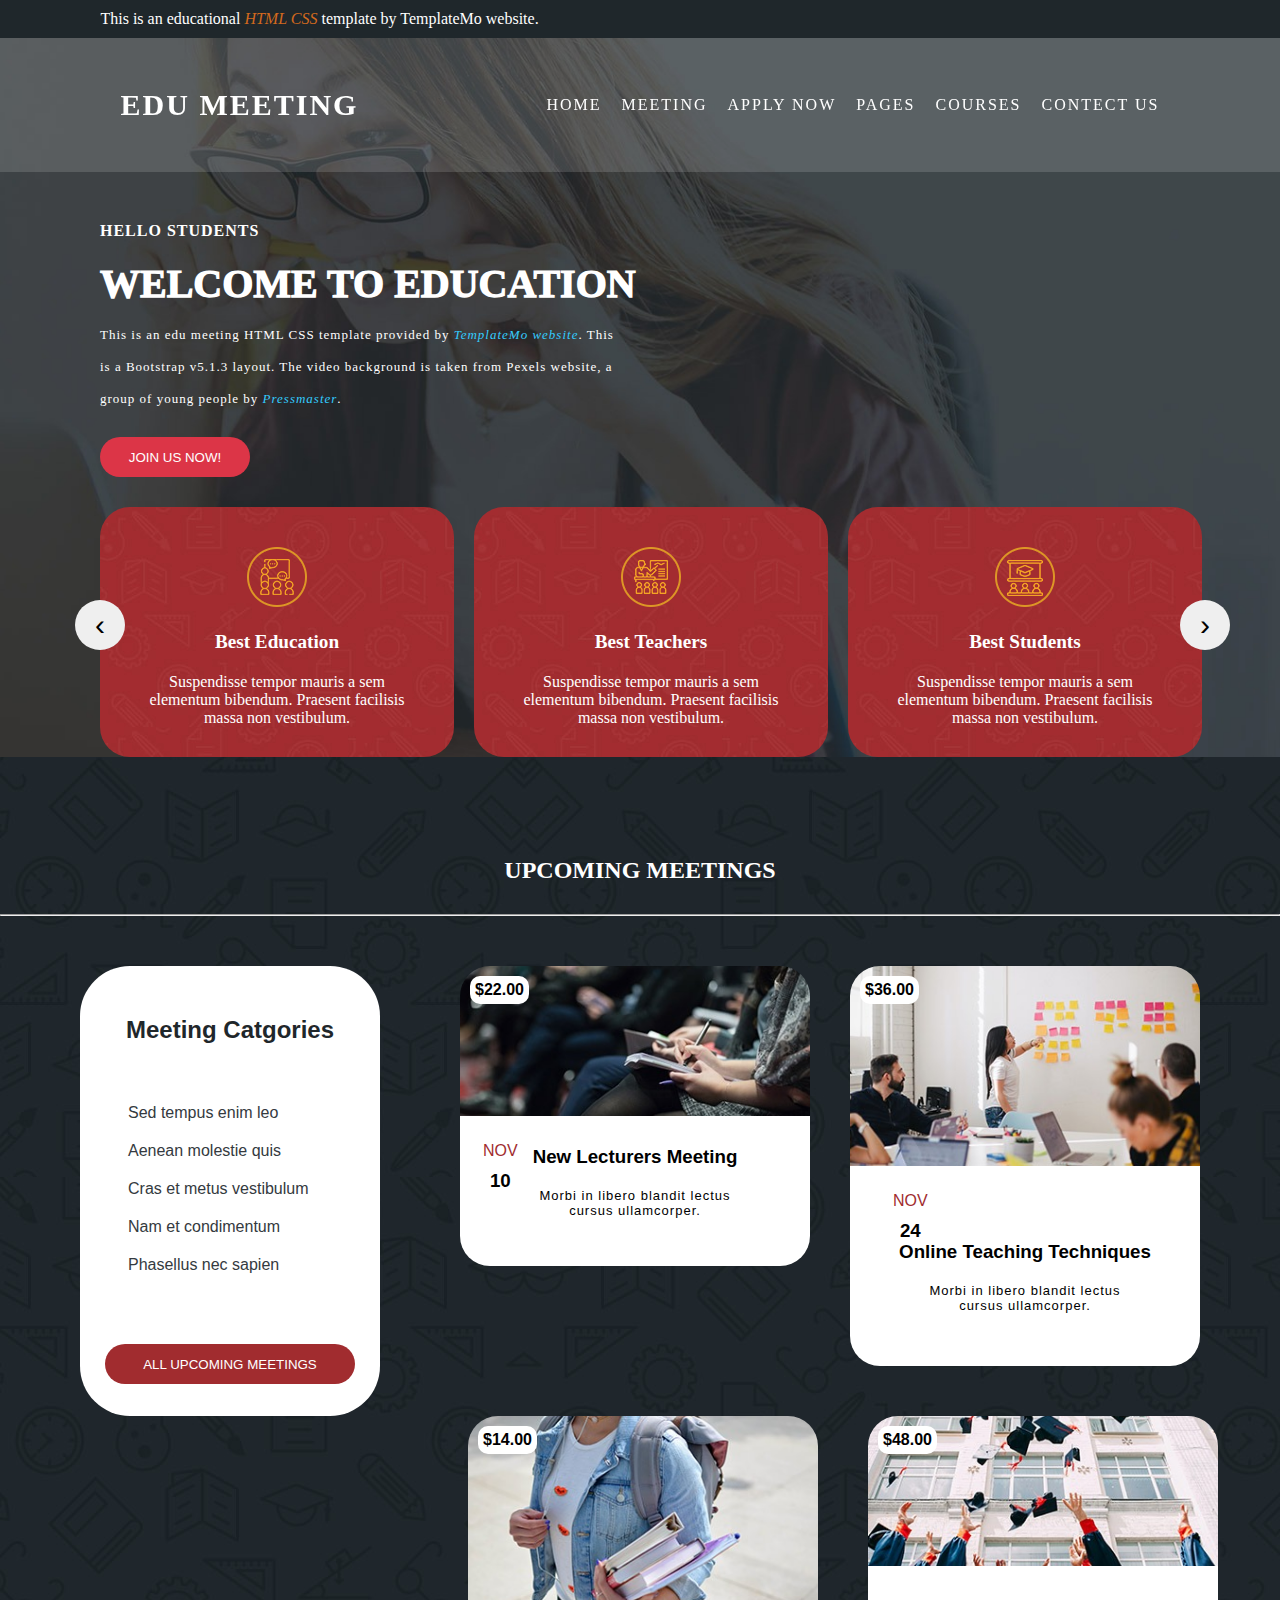
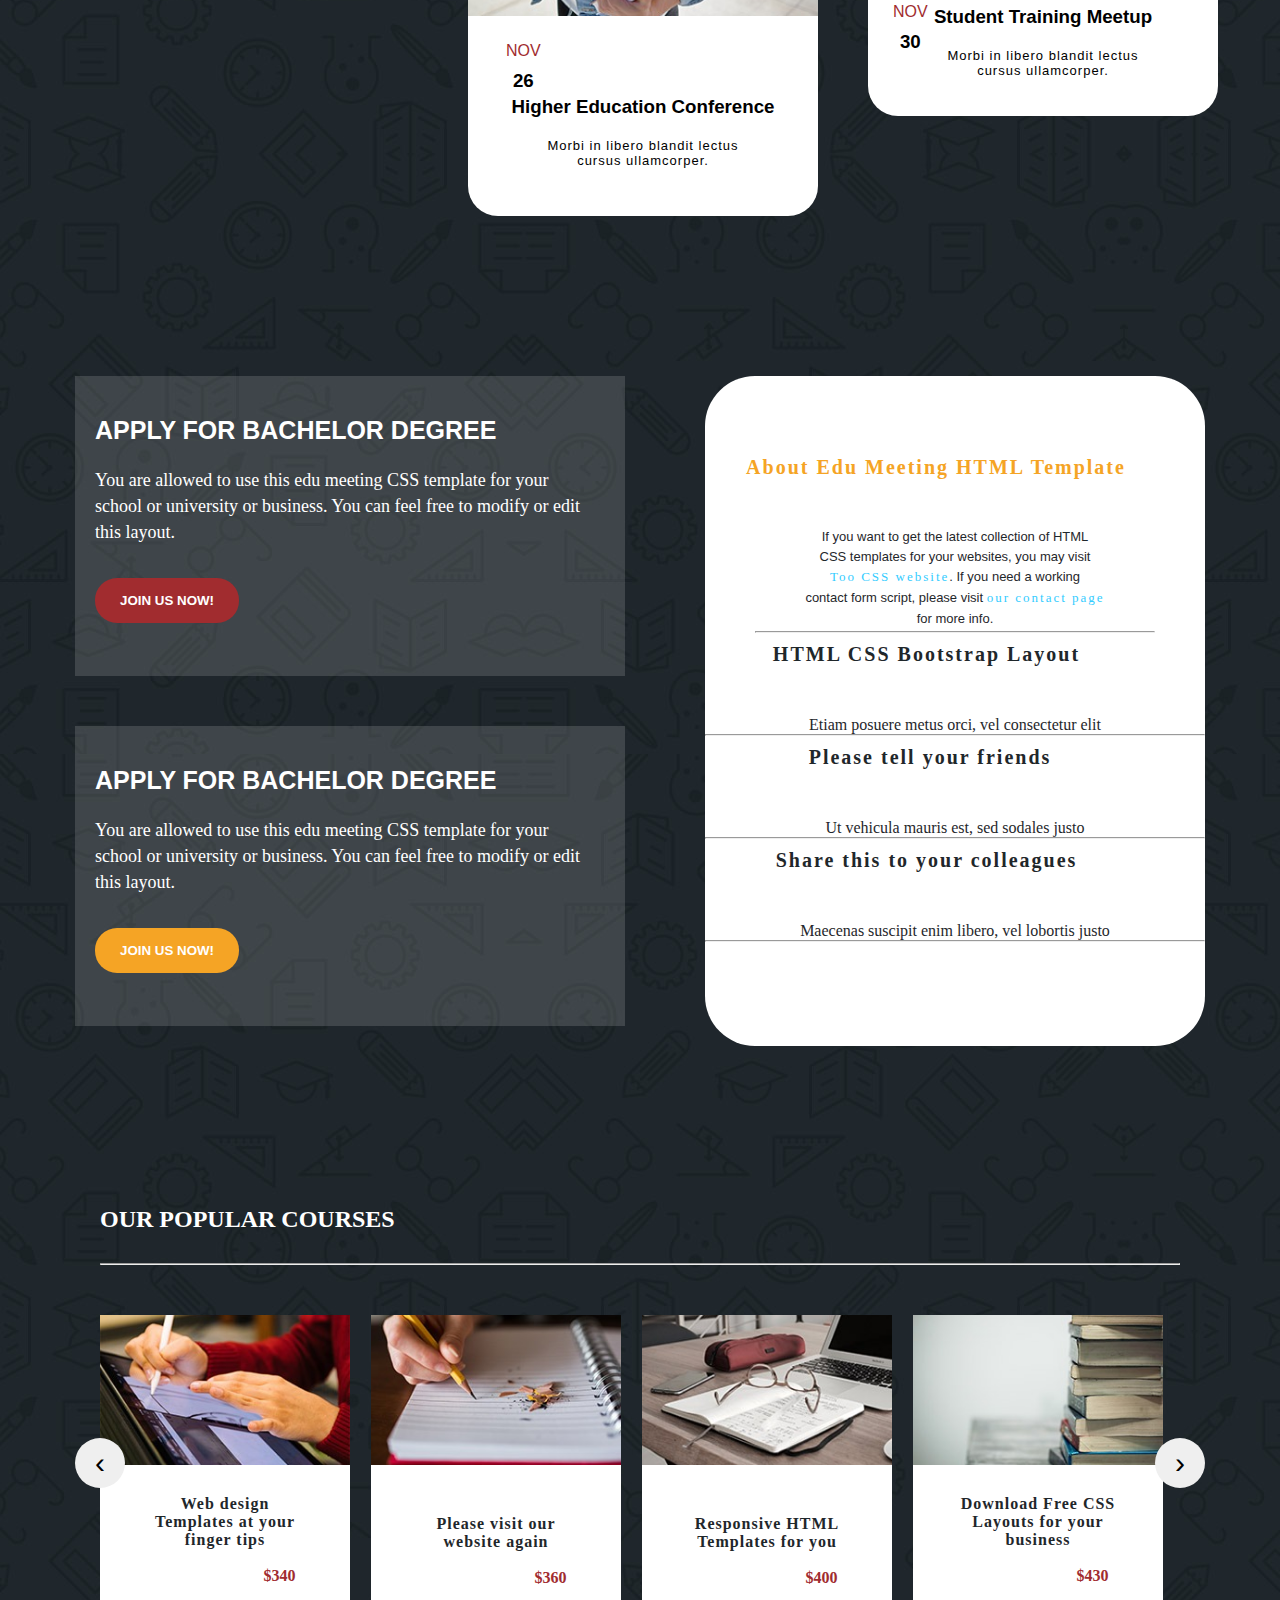
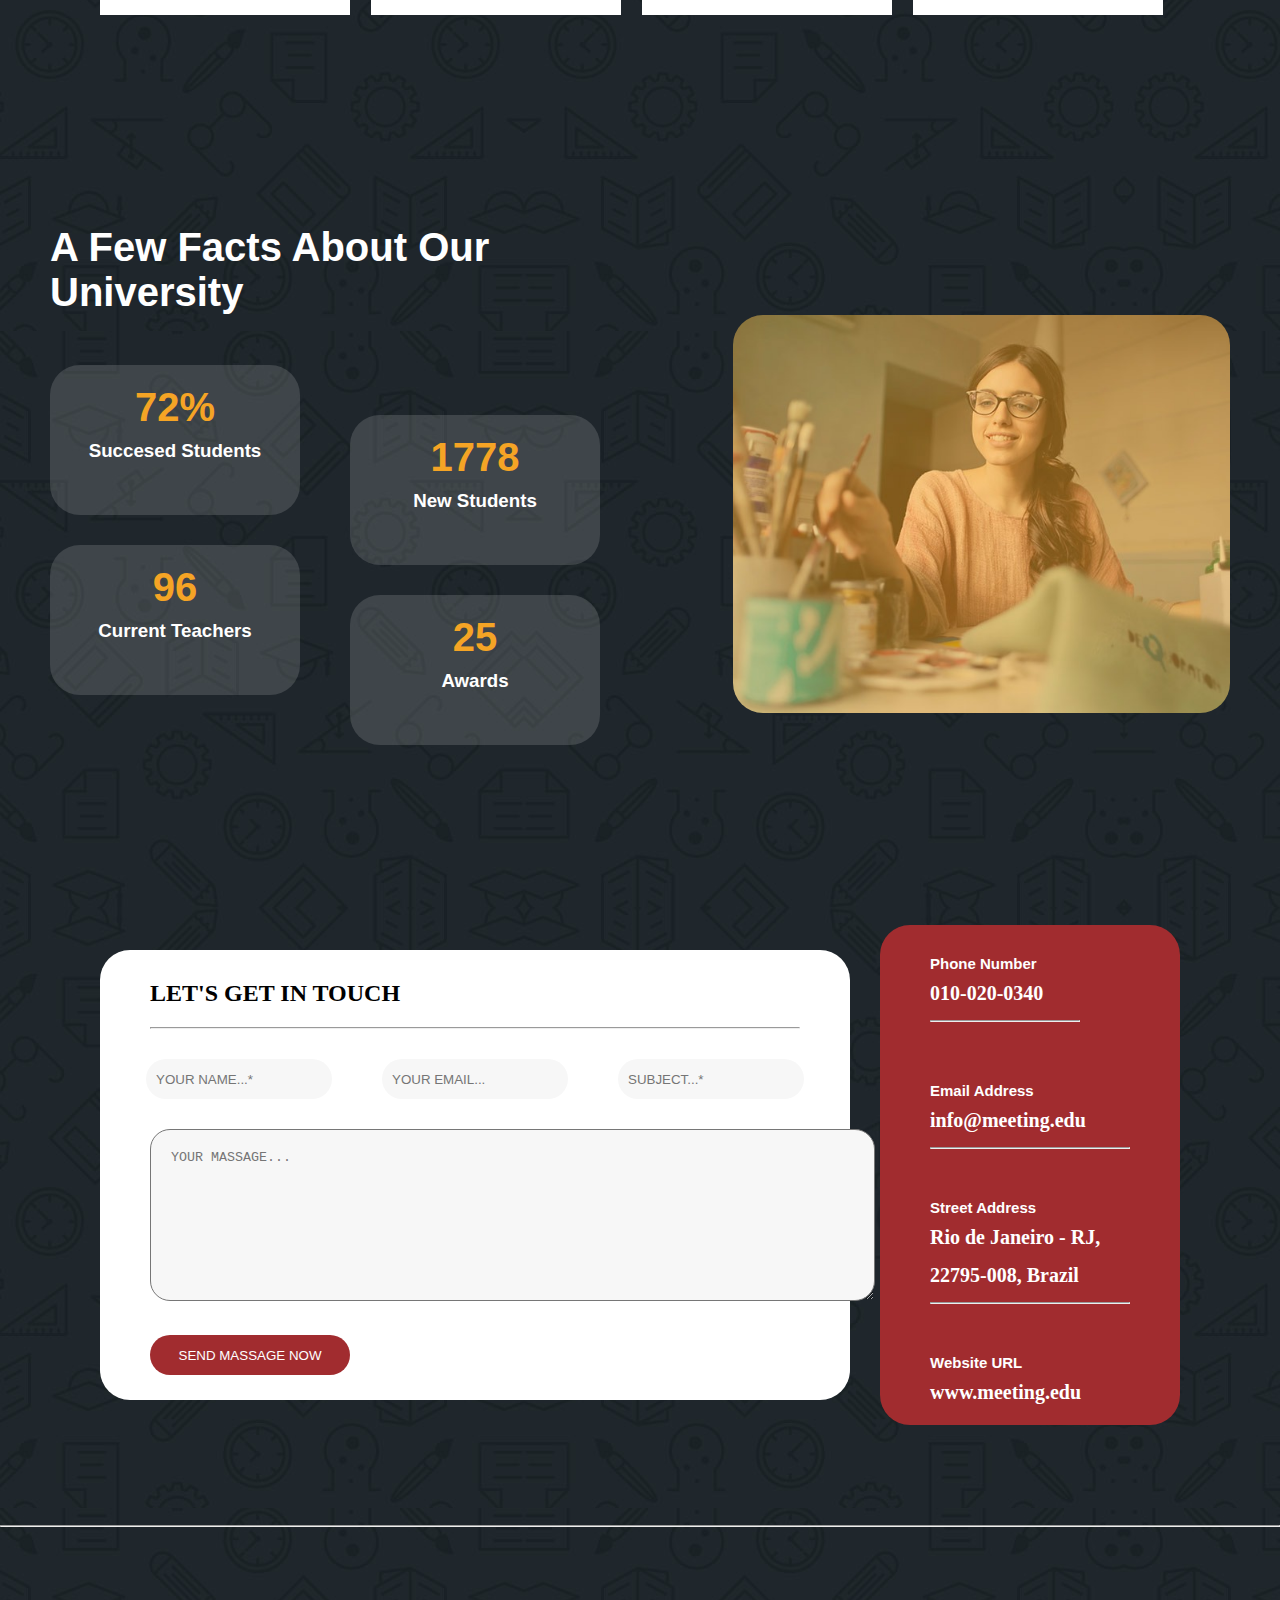
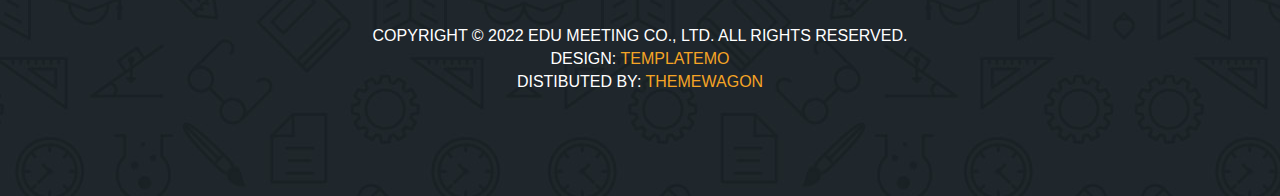
==== commit 49e5bb0e: "added" ====
--- a/HTML5Assessment/Index.html
+++ b/HTML5Assessment/Index.html
@@ -16,10 +16,12 @@
   <body>
   <div class="container">
     <header> 
-        <!-- <video src="../HTML5Assessment/Image/course-video.mp4"></video>   -->
-        <div class="row">
-          <div class="text-content">
-            <p class="first-text">
+      <!-- <video autoplay muted loop id="myVideo">
+        <source src="../HTML5Assessment/Image/courses-video.mp4" type="video/mp4">
+      </video> -->
+      <div class="row">
+        <div class="text-content">
+          <p class="first-text">
               This is an educational
               <em style="color: chocolate">HTML CSS</em> template by TemplateMo
               website.
@@ -118,6 +120,7 @@
               </p>
             </div>
           </div>
+        </header>
           
           <div class="arrow-button">
             <button type="button" class="first-arrow">
@@ -132,7 +135,6 @@
           <h2>UPCOMING MEETINGS</h2>
         </div>
       </section>
-    </header>
     <hr />
 
 
--- a/HTML5Assessment/style.css
+++ b/HTML5Assessment/style.css
@@ -6,12 +6,16 @@
 body {
   background: url(../HTML5Assessment/Image/meetings-bg.jpg);
 }
-video {
+/* video {
   object-fit: cover;
   width: 100%;
   position: fixed;
   top: 0;
   left: 0;
+} */
+header {
+  background: url(../HTML5Assessment/Image/third\ wp.jpg) no-repeat center
+    center/cover;
 }
 img {
   width: 100%;
@@ -35,7 +39,7 @@
   justify-content: center;
   color: #ffffff;
   /* background-color: #1f272bbf; */
-  background-color: #343a40;
+  background-color: #fafafa26;
   gap: 88px;
   padding: 50px 100px 50px 0px;
   z-index: 1;
@@ -130,7 +134,7 @@
   border-radius: 50px;
   border: none;
   position: absolute;
-  top: 427px;
+  top: 600px;
   left: 75px;
   cursor: pointer;
 }
@@ -140,7 +144,7 @@
   border-radius: 50px;
   border: none;
   position: absolute;
-  top: 427px;
+  top: 600px;
   right: 50px;
   cursor: pointer;
 }
@@ -149,6 +153,7 @@
   text-align: center;
   margin-top: 100px;
   margin-bottom: 30px;
+  color: #ffffff;
 }
 .box-container {
   display: flex;
@@ -392,10 +397,10 @@
 }
 .part-01 {
   height: 300px;
-  background-color: transparent;
+  background-color: #fafafa26;
   /* opacity: 0.5; */
   margin-bottom: 50px;
-  border: 1px solid white;
+
   padding: 40px 20px 40px 20px;
 }
 .htwo {
@@ -419,7 +424,7 @@
 }
 .part-02 {
   height: 300px;
-  border: 1px solid #ffffff;
+  background-color: #fafafa26;
   padding: 40px 20px 40px 20px;
 }
 .part-02 p {
@@ -584,7 +589,7 @@
 /* Section - 05 */
 .container-05 {
   background: url(../HTML5Assessment/Image/third\ wp.jpg) no-repeat center
-    center/cover;
+    center/cover fixed;
   padding: 80px 50px 50px 50px;
 }
 .htwo-05 {
@@ -616,7 +621,8 @@
 .col-01 {
   width: 250px;
   height: 150px;
-  border: 1px solid #ffffff;
+  /* border: 1px solid #ffffff; */
+  background-color: #fafafa26;
   border-radius: 30px;
   text-align: center;
   margin-bottom: 30px;
